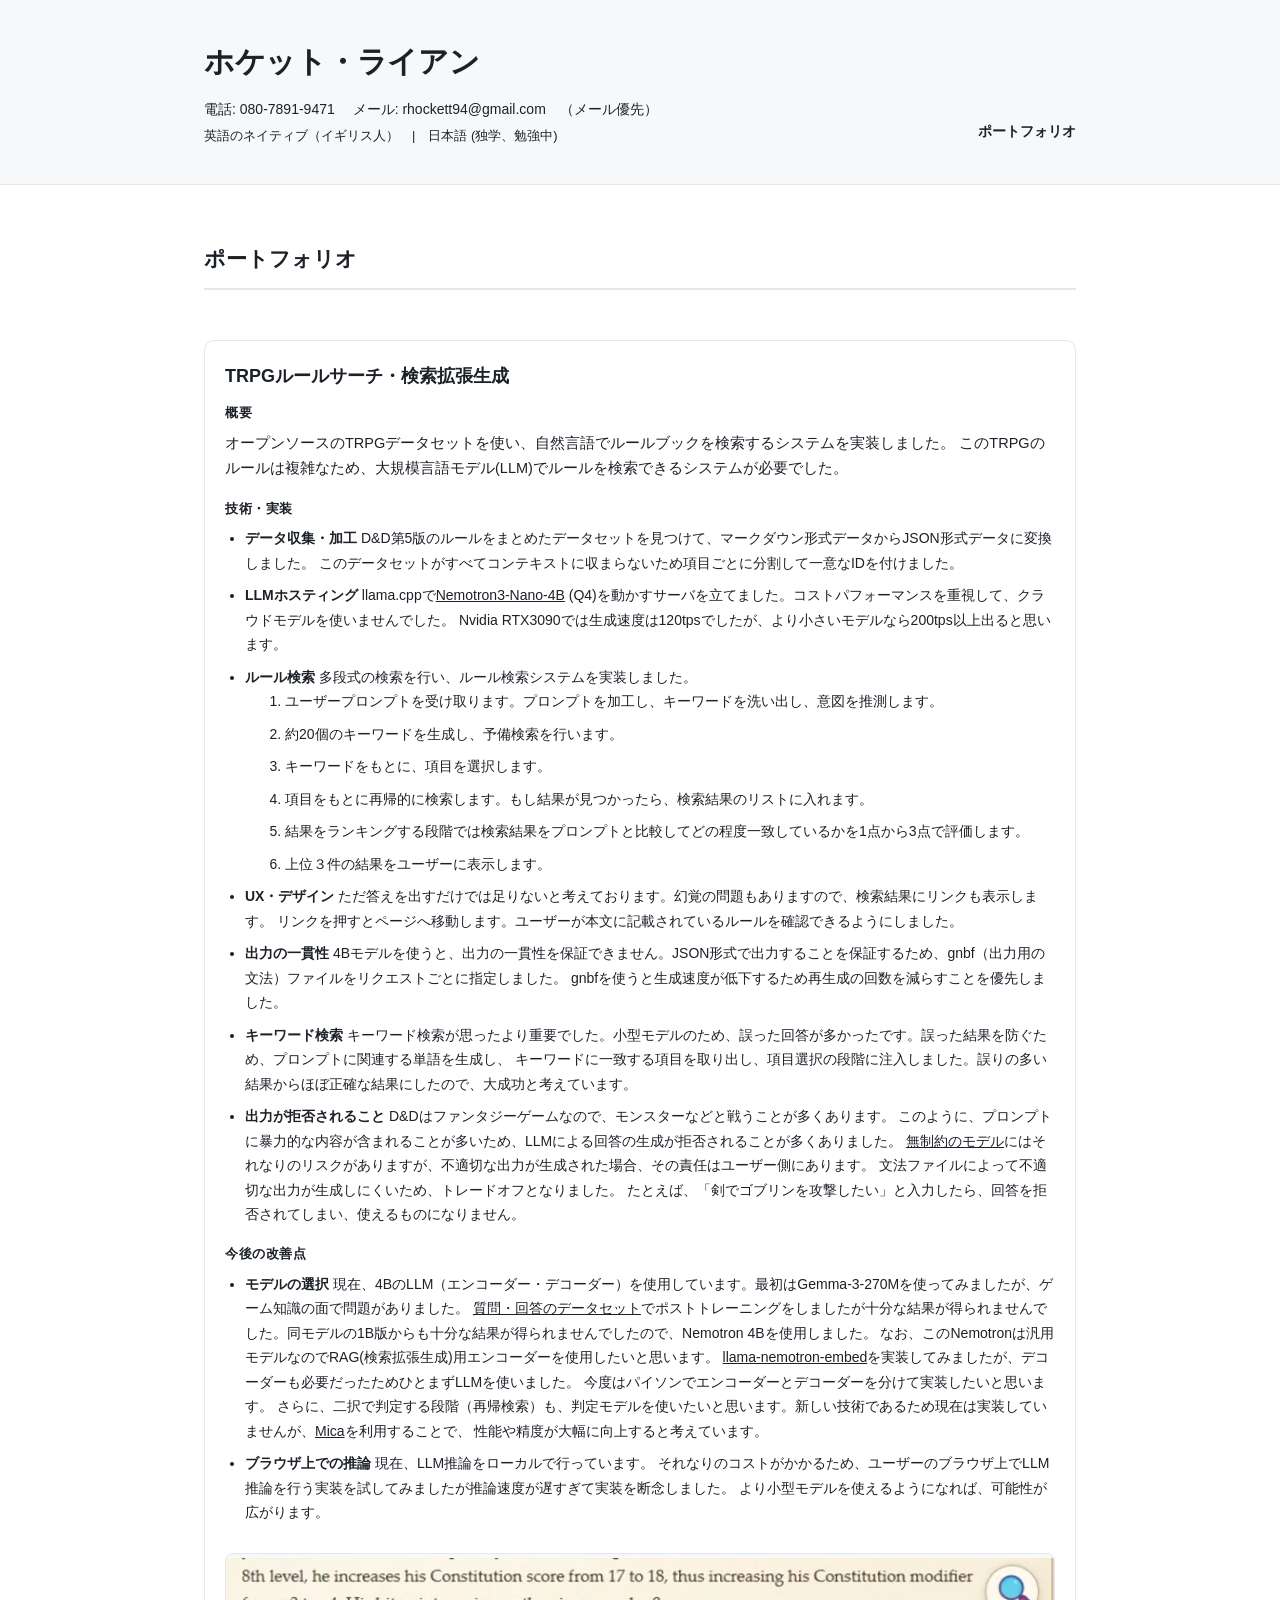
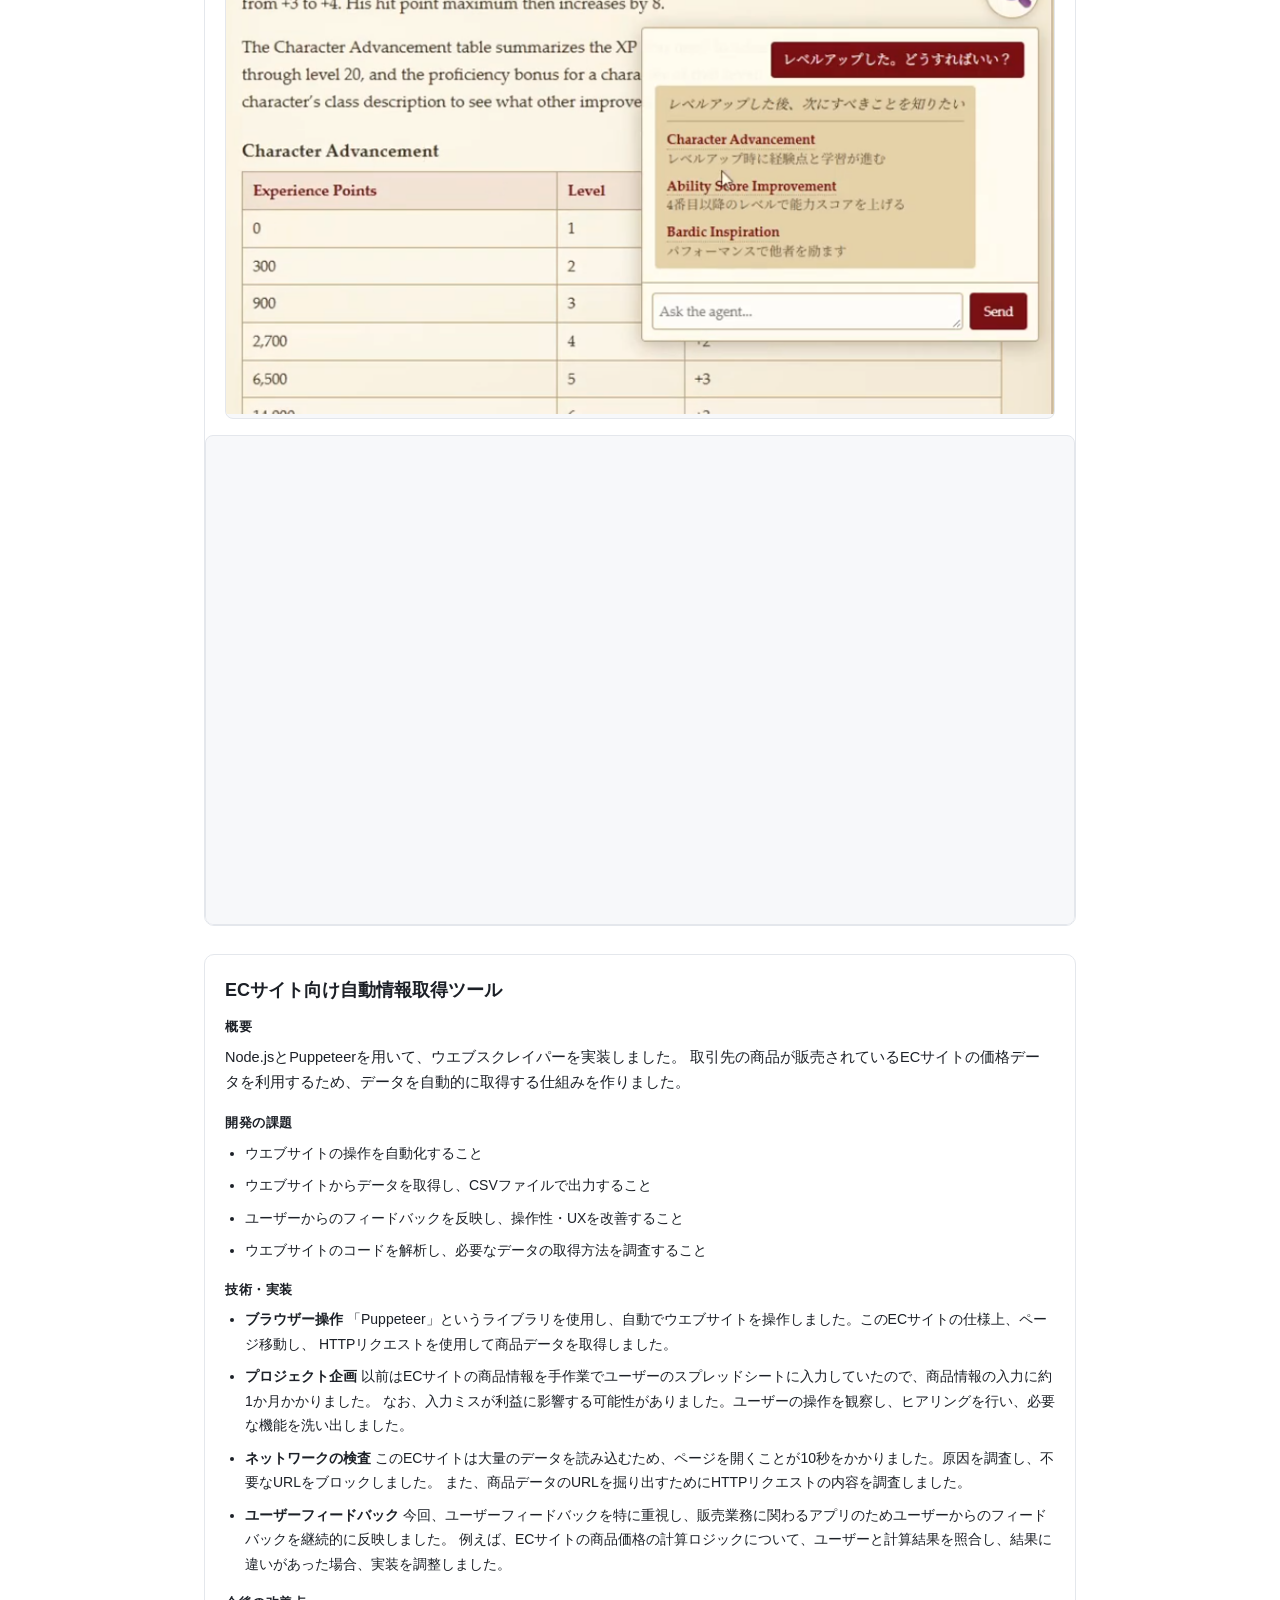
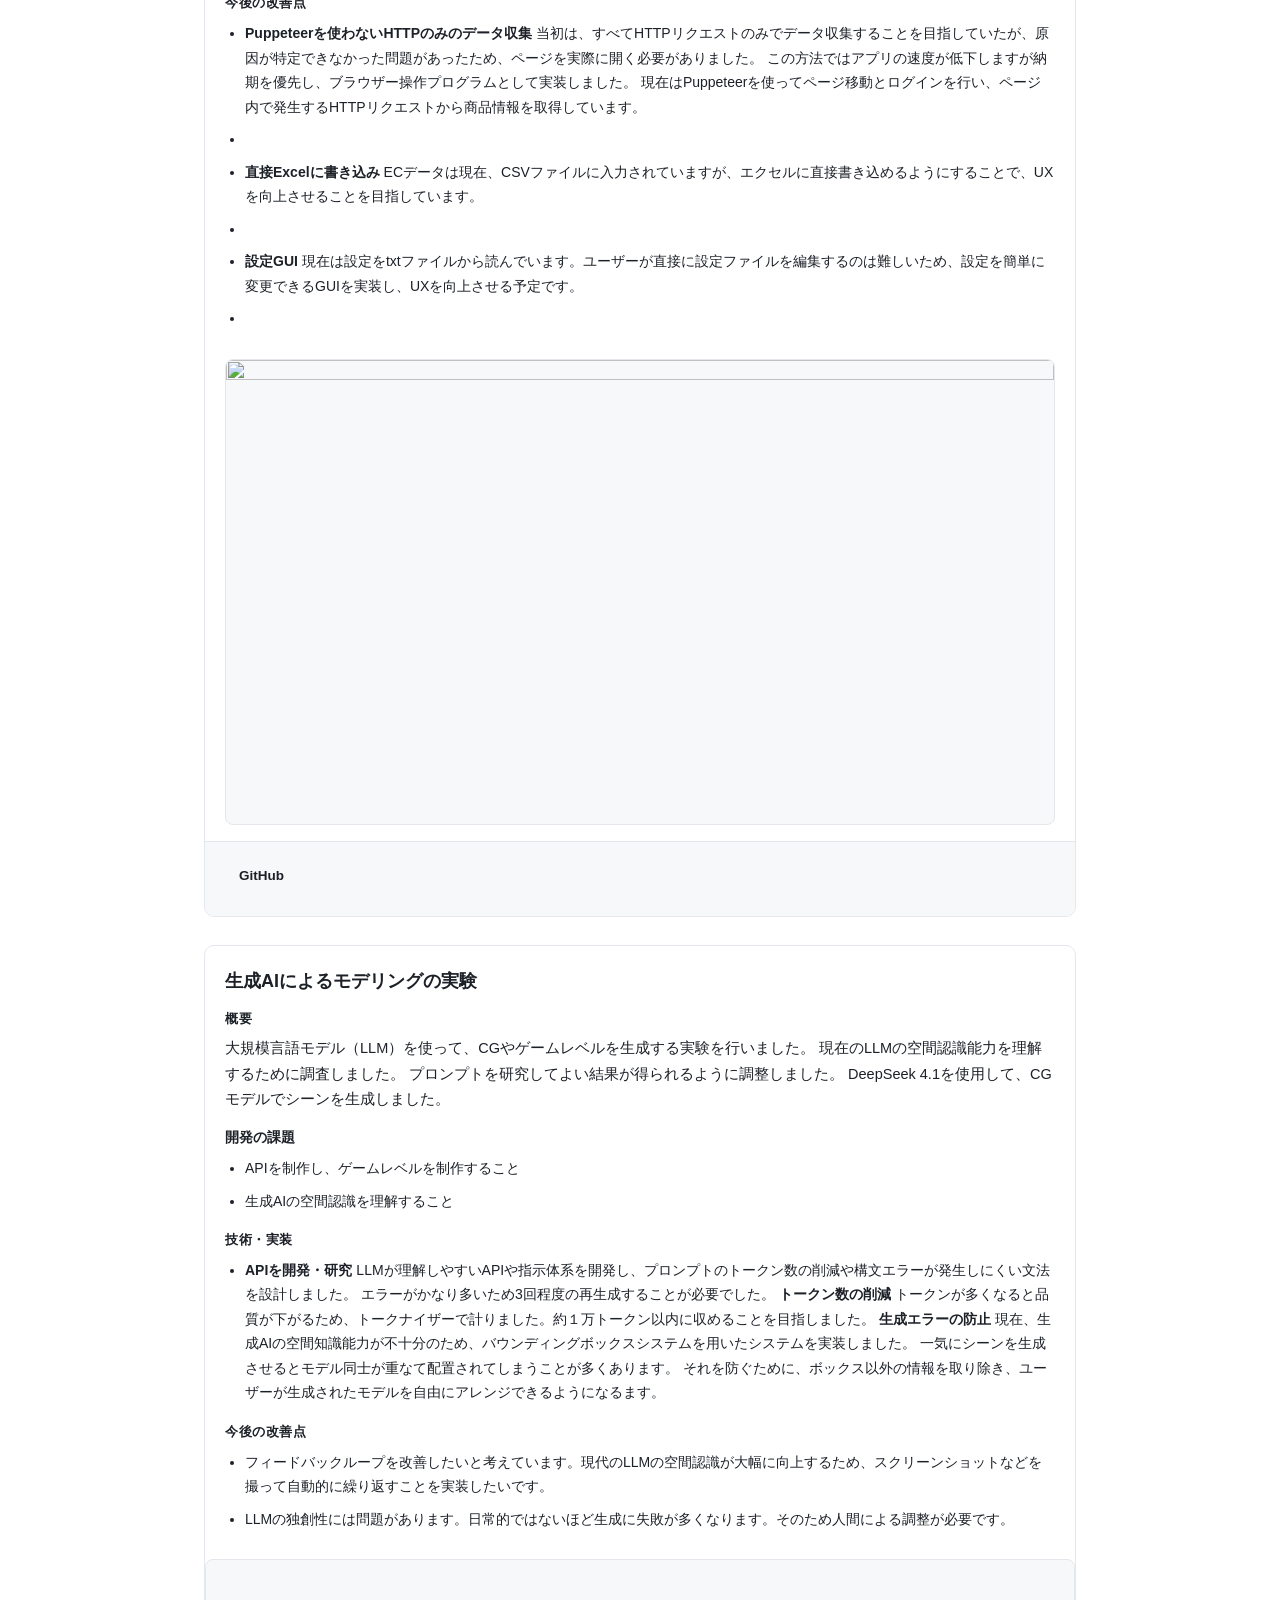
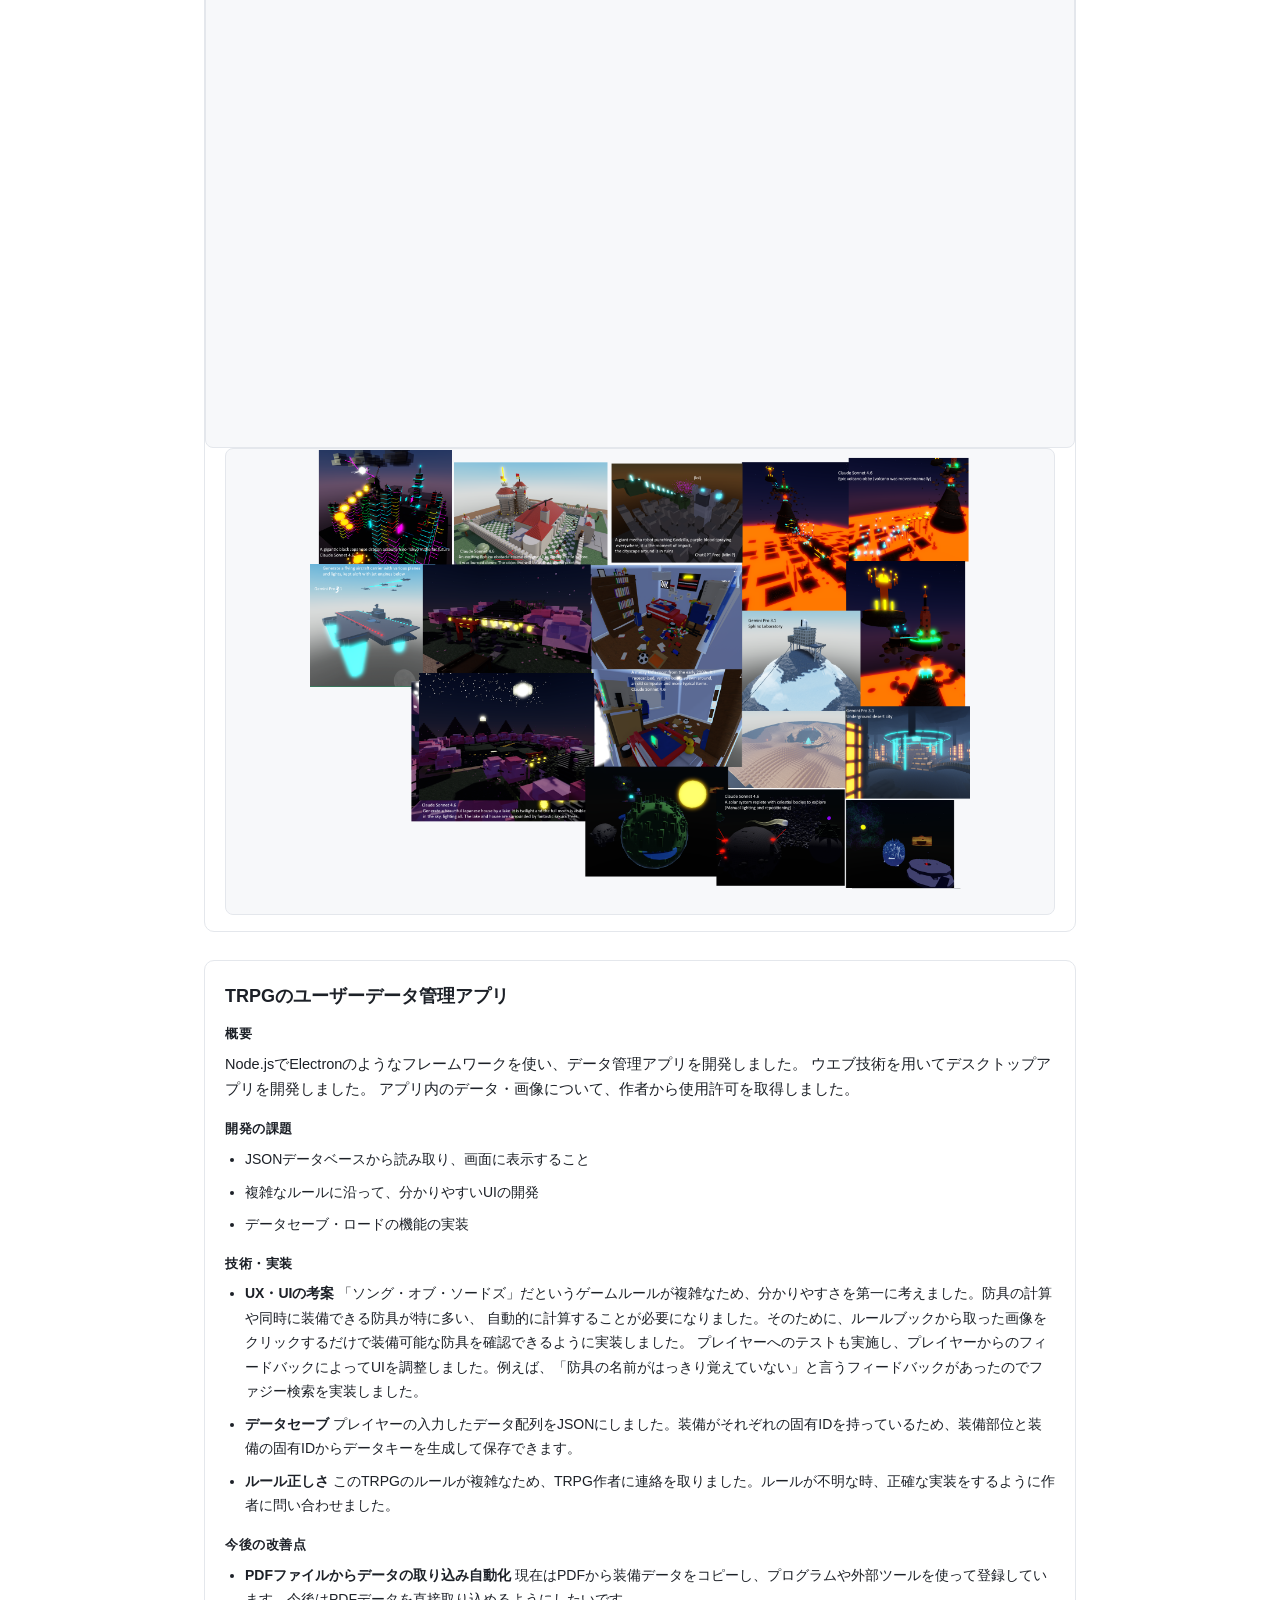
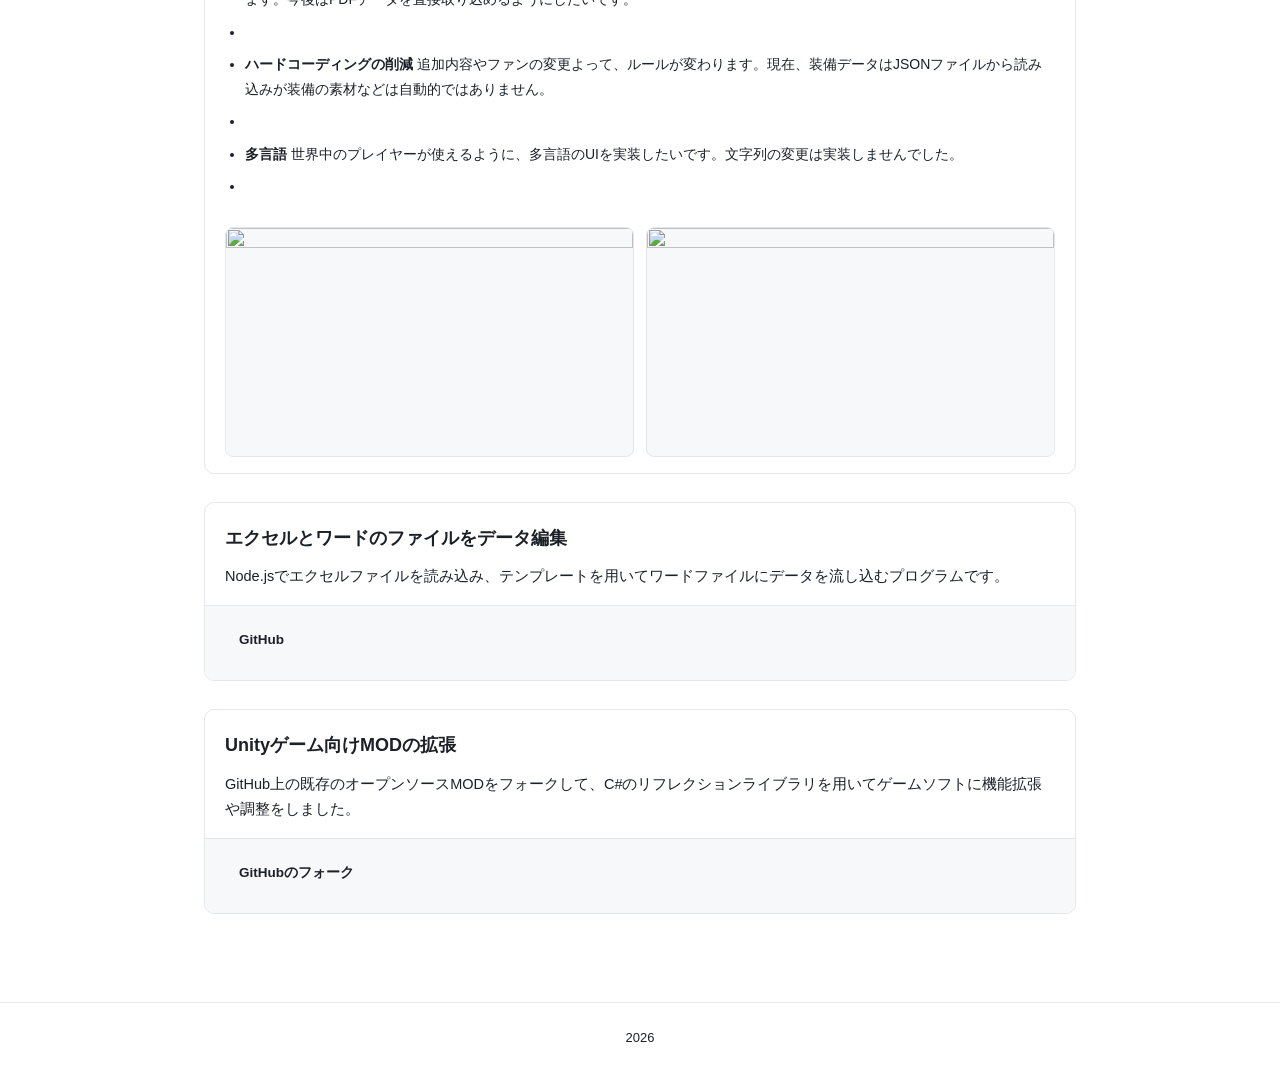
==== ai.html @ 46b3680a "AIページ" ====
<!DOCTYPE html>
<html lang="ja">
<head>
	<meta charset="utf-8">
	<meta name="viewport" content="width=device-width, initial-scale=1">
	<title>ホケット　ライアン・ポートフォリオ</title>
	<link rel="stylesheet" href="main.css">
	<!--09/03変更した -->
</head>

<body>

<header class="top">
	<div class="top-inner">
		<div class="name">
			<h1>ホケット・ライアン</h1>
			<p class="contact">
				電話: 080-7891-9471　
				メール: rhockett94@gmail.com　（メール優先）
			</p>
			
			<p class="languages">
			英語のネイティブ（イギリス人）　|　日本語 (独学、勉強中)
			</p>
			
		
		</div>

		<nav>
			<!--a href="#education">学歴</a>
			<a href="#work">職歴</a-->
			<!--a href="#skills">スキル</a-->
			<a href="#portfolio">ポートフォリオ</a>
		</nav>
	</div>
</header>

<main>

<section id="portfolio">
	<h2>ポートフォリオ</h2>
	<!--
	<div class="project">
		<h3>プロジェクト名</h3>
		<p class="desc">
			ここに簡単な説明を書きます。何を作ったのか、目的、特徴など。
		</p>
		<p class="tech">
			使用技術: HTML / CSS / JavaScript
		</p>
		<p class="links">
			<a href="#">デモ</a>
			<a href="#">ソースコード</a>
		</p>

		<div class="media">
			<div class="media-video">
				<iframe src="https://www.youtube.com/embed/gCMYRTG_4xU?si=UzJkvlsYuFJQmUvD" frameborder="0" allow="encrypted-media;picture-in-picture; web-share" referrerpolicy="no-referrer-when-downgrade" allowfullscreen></iframe>
			</div>

		</div>
	</div>
	-->
	

	<div class="project" id="trpg-rulebook-search">
		<h3>TRPGルールサーチ・検索拡張生成</h3>


		<div class="desc">
			<h3>概要</h3>
				オープンソースのTRPGデータセットを使い、自然言語でルールブックを検索するシステムを実装しました。
				このTRPGのルールは複雑なため、大規模言語モデル(LLM)でルールを検索できるシステムが必要でした。
			<p>

			</p>
			
			<h3>技術・実装</h3>
			<ul>
				<li>
					<strong>データ収集・加工</strong>D&D第5版のルールをまとめたデータセットを見つけて、マークダウン形式データからJSON形式データに変換しました。
					このデータセットがすべてコンテキストに収まらないため項目ごとに分割して一意なIDを付けました。
					
				</li>
				<li>
					<strong>LLMホスティング</strong>llama.cppで<a href="https://huggingface.co/nvidia/NVIDIA-Nemotron-3-Nano-4B-GGUF">Nemotron3-Nano-4B</a> (Q4)を動かすサーバを立てました。コストパフォーマンスを重視して、クラウドモデルを使いませんでした。
					Nvidia RTX3090では生成速度は120tpsでしたが、より小さいモデルなら200tps以上出ると思います。
				<li>
					<strong>ルール検索</strong>多段式の検索を行い、ルール検索システムを実装しました。
					<ol>
						<li>ユーザープロンプトを受け取ります。プロンプトを加工し、キーワードを洗い出し、意図を推測します。</li>
						<li>約20個のキーワードを生成し、予備検索を行います。</li>
						<li>キーワードをもとに、項目を選択します。</li>
						<li>項目をもとに再帰的に検索します。もし結果が見つかったら、検索結果のリストに入れます。</li>
						<li>結果をランキングする段階では検索結果をプロンプトと比較してどの程度一致しているかを1点から3点で評価します。</li>
						<li>上位３件の結果をユーザーに表示します。</li>
					</ol>
					
				</li>
				<li>
					<strong>UX・デザイン</strong>ただ答えを出すだけでは足りないと考えております。幻覚の問題もありますので、検索結果にリンクも表示します。
					リンクを押すとページへ移動します。ユーザーが本文に記載されているルールを確認できるようにしました。
				</li>
				<li>
					<strong>出力の一貫性</strong>4Bモデルを使うと、出力の一貫性を保証できません。JSON形式で出力することを保証するため、gnbf（出力用の文法）ファイルをリクエストごとに指定しました。 gnbfを使うと生成速度が低下するため再生成の回数を減らすことを優先しました。
				</li>
				<li>
					<strong>キーワード検索</strong>キーワード検索が思ったより重要でした。小型モデルのため、誤った回答が多かったです。誤った結果を防ぐため、プロンプトに関連する単語を生成し、
					キーワードに一致する項目を取り出し、項目選択の段階に注入しました。誤りの多い結果からほぼ正確な結果にしたので、大成功と考えています。
				</li>
				<li>
					<strong>出力が拒否されること</strong>D&Dはファンタジーゲームなので、モンスターなどと戦うことが多くあります。
					このように、プロンプトに暴力的な内容が含まれることが多いため、LLMによる回答の生成が拒否されることが多くありました。
					<a href="https://huggingface.co/HauhauCS/Nemotron3-Nano-4B-Uncensored-HauhauCS-Aggressive">無制約のモデル</a>にはそれなりのリスクがありますが、不適切な出力が生成された場合、その責任はユーザー側にあります。
					文法ファイルによって不適切な出力が生成しにくいため、トレードオフとなりました。
					たとえば、「剣でゴブリンを攻撃したい」と入力したら、回答を拒否されてしまい、使えるものになりません。
					
					
					
				</li>
			</ul>
			
			<h3>今後の改善点</h3>
			<ul>
				
				<li><strong>モデルの選択</strong>現在、4BのLLM（エンコーダー・デコーダー）を使用しています。最初はGemma-3-270Mを使ってみましたが、ゲーム知識の面で問題がありました。
					<a href="https://huggingface.co/datasets/jason-oneal/dnd-5e-dataset">質問・回答のデータセット</a>でポストトレーニングをしましたが十分な結果が得られませんでした。同モデルの1B版からも十分な結果が得られませんでしたので、Nemotron 4Bを使用しました。
					なお、このNemotronは汎用モデルなのでRAG(検索拡張生成)用エンコーダーを使用したいと思います。
					<a href="https://huggingface.co/nvidia/llama-nemotron-embed-vl-1b-v2-fp8">llama-nemotron-embed</a>を実装してみましたが、デコーダーも必要だったためひとまずLLMを使いました。
					今度はパイソンでエンコーダーとデコーダーを分けて実装したいと思います。
					さらに、二択で判定する段階（再帰検索）も、判定モデルを使いたいと思います。新しい技術であるため現在は実装していませんが、<a href="https://huggingface.co/sky7350/Mica-v0.1-4B">Mica</a>を利用することで、
					性能や精度が大幅に向上すると考えています。
					
				</li>
				<li>
					<strong>ブラウザ上での推論</strong>現在、LLM推論をローカルで行っています。

					それなりのコストがかかるため、ユーザーのブラウザ上でLLM推論を行う実装を試してみましたが推論速度が遅すぎて実装を断念しました。

					より小型モデルを使えるようになれば、可能性が広がります。
					
				</li>
			</ul>
			
		</div>

		<div class="media">
		
			<img class="media-img" src="srd-rag.png">
		</div>
		<div class="media-video">
			<iframe src="https://www.youtube.com/embed/XYZTOyIFa6o?si=GR5VIjRbFAJTNVbJ" frameborder="0" allow="encrypted-media;picture-in-picture; web-share" referrerpolicy="no-referrer-when-downgrade" allowfullscreen></iframe>
		</div>
	
		
	</div>

	<div class="project" id="ec-scraper">
		<h3>ECサイト向け自動情報取得ツール</h3>
		
		
		<div class="desc">
			<h3>概要</h3>
			<p>
				Node.jsとPuppeteerを用いて、ウエブスクレイパーを実装しました。
				取引先の商品が販売されているECサイトの価格データを利用するため、データを自動的に取得する仕組みを作りました。
			</p>
			<h3>開発の課題</h3>
			<ul>
				<li>ウエブサイトの操作を自動化すること</li>
				<li>ウエブサイトからデータを取得し、CSVファイルで出力すること</li>
				<li>ユーザーからのフィードバックを反映し、操作性・UXを改善すること</li>
				<li>ウエブサイトのコードを解析し、必要なデータの取得方法を調査すること</li>
			
			</ul>
			<h3>技術・実装</h3>
			<ul>
				<li><strong>ブラウザー操作</strong>「Puppeteer」というライブラリを使用し、自動でウエブサイトを操作しました。このECサイトの仕様上、ページ移動し、
				HTTPリクエストを使用して商品データを取得しました。
				</li>
				<li>
					<strong>プロジェクト企画</strong>以前はECサイトの商品情報を手作業でユーザーのスプレッドシートに入力していたので、商品情報の入力に約1か月かかりました。
					なお、入力ミスが利益に影響する可能性がありました。ユーザーの操作を観察し、ヒアリングを行い、必要な機能を洗い出しました。
					
				</li>
				<li>
					<strong>ネットワークの検査</strong>このECサイトは大量のデータを読み込むため、ページを開くことが10秒をかかりました。原因を調査し、不要なURLをブロックしました。
					また、商品データのURLを掘り出すためにHTTPリクエストの内容を調査しました。
				</li>
				<li>
					<strong>ユーザーフィードバック</strong>今回、ユーザーフィードバックを特に重視し、販売業務に関わるアプリのためユーザーからのフィードバックを継続的に反映しました。
					例えば、ECサイトの商品価格の計算ロジックについて、ユーザーと計算結果を照合し、結果に違いがあった場合、実装を調整しました。
				</li>	
				
			</ul>
			<h3>今後の改善点</h3>
			<ul>
				<li>
					<strong>Puppeteerを使わないHTTPのみのデータ収集</strong>当初は、すべてHTTPリクエストのみでデータ収集することを目指していたが、原因が特定できなかった問題があったため、ページを実際に開く必要がありました。
					この方法ではアプリの速度が低下しますが納期を優先し、ブラウザー操作プログラムとして実装しました。

					現在はPuppeteerを使ってページ移動とログインを行い、ページ内で発生するHTTPリクエストから商品情報を取得しています。
				<li>
				<li>
					<strong>直接Excelに書き込み</strong>ECデータは現在、CSVファイルに入力されていますが、エクセルに直接書き込めるようにすることで、UXを向上させることを目指しています。
				<li>
				<li>
					<strong>設定GUI</strong>現在は設定をtxtファイルから読んでいます。ユーザーが直接に設定ファイルを編集するのは難しいため、設定を簡単に変更できるGUIを実装し、UXを向上させる予定です。
				<li>
			</ul>
		</div>
		<div class="media">
	
			<a href="scraper.png"><img class="media-img" src="scraper.png"></a>
		</div>
				
		<p class="links">
			<a href="https://github.com/botchi09/stone-website-puppeteer-scraper">GitHub</a>
		</p>
	</div>

	<div class="project" id="gen-ai-modeling">
		<h3>生成AIによるモデリングの実験</h3>
			
		<div class="desc">
			<h3>概要</h3>
			<p>大規模言語モデル（LLM）を使って、CGやゲームレベルを生成する実験を行いました。
				現在のLLMの空間認識能力を理解するために調査しました。
				
				プロンプトを研究してよい結果が得られるように調整しました。
				DeepSeek 4.1を使用して、CGモデルでシーンを生成しました。
			</p>
			<h4>開発の課題</h4>
			<ul>
				<li>APIを制作し、ゲームレベルを制作すること</li>
				<li>生成AIの空間認識を理解すること</li>
			</ul>
			<h3>技術・実装</h3>
			<ul>
				<li>
					<strong>APIを開発・研究</strong>LLMが理解しやすいAPIや指示体系を開発し、プロンプトのトークン数の削減や構文エラーが発生しにくい文法を設計しました。
					エラーがかなり多いため3回程度の再生成することが必要でした。
					<strong>トークン数の削減</strong>トークンが多くなると品質が下がるため、トークナイザーで計りました。約１万トークン以内に収めることを目指しました。
					<strong>生成エラーの防止</strong>現在、生成AIの空間知識能力が不十分のため、バウンディングボックスシステムを用いたシステムを実装しました。
					一気にシーンを生成させるとモデル同士が重なて配置されてしまうことが多くあります。
					それを防ぐために、ボックス以外の情報を取り除き、ユーザーが生成されたモデルを自由にアレンジできるようになるます。
				</li>
								
			</ul>
			<h3>今後の改善点</h3>
			<ul>
				<li>
					フィードバックループを改善したいと考えています。現代のLLMの空間認識が大幅に向上するため、スクリーンショットなどを撮って自動的に繰り返すことを実装したいです。
				</li>
				
				<li>
					LLMの独創性には問題があります。日常的ではないほど生成に失敗が多くなります。そのため人間による調整が必要です。
				</li>
			</ul>
			
		</div>

		
		<div class="media-video">
			<iframe src="https://www.youtube.com/embed/Lmt0cFwmr_M?si=j4mqM7-joYbOBYHR" frameborder="0" allow="encrypted-media;picture-in-picture; web-share" referrerpolicy="no-referrer-when-downgrade" allowfullscreen></iframe>
		</div>
		<div class="media">
		
			<img class="media-img" src="prompt_results.png">
		</div>
		
	</div>
	<div class="project" id="trpg-manager">
		<h3>TRPGのユーザーデータ管理アプリ</h3>
		<div class="desc">
			<h3>概要</h3>
			<p>Node.jsでElectronのようなフレームワークを使い、データ管理アプリを開発しました。
			ウエブ技術を用いてデスクトップアプリを開発しました。
			アプリ内のデータ・画像について、作者から使用許可を取得しました。
			</p>
			<h3>開発の課題</h3>
			<ul>
				<li>JSONデータベースから読み取り、画面に表示すること</li>
				<li>複雑なルールに沿って、分かりやすいUIの開発</li>
				<li>データセーブ・ロードの機能の実装</li>
			</ul>
			<h3>技術・実装</h3>
			<ul>

				<li>
					<strong>UX・UIの考案</strong>「ソング・オブ・ソードズ」だというゲームルールが複雑なため、分かりやすさを第一に考えました。防具の計算や同時に装備できる防具が特に多い、
					自動的に計算することが必要になりました。そのために、ルールブックから取った画像をクリックするだけで装備可能な防具を確認できるように実装しました。
					プレイヤーへのテストも実施し、プレイヤーからのフィードバックによってUIを調整しました。例えば、「防具の名前がはっきり覚えていない」と言うフィードバックがあったのでファジー検索を実装しました。
					
				</li>
				<li>
					<strong>データセーブ</strong>プレイヤーの入力したデータ配列をJSONにしました。装備がそれぞれの固有IDを持っているため、装備部位と装備の固有IDからデータキーを生成して保存できます。
					
				</li>
				<li>
					<strong>ルール正しさ</strong>このTRPGのルールが複雑なため、TRPG作者に連絡を取りました。ルールが不明な時、正確な実装をするように作者に問い合わせました。
				</li>
				
				
			</ul>
			<h3>今後の改善点</h3>
			<ul>
				<li>
					<strong>PDFファイルからデータの取り込み自動化</strong>現在はPDFから装備データをコピーし、プログラムや外部ツールを使って登録しています。今後はPDFデータを直接取り込めるようにしたいです。
				<li>
				<li>
					<strong>ハードコーディングの削減</strong>追加内容やファンの変更よって、ルールが変わります。現在、装備データはJSONファイルから読み込みが装備の素材などは自動的ではありません。
					
				<li>
				<li>
					<strong>多言語</strong>世界中のプレイヤーが使えるように、多言語のUIを実装したいです。文字列の変更は実装しませんでした。
					
				<li>
			</ul>
		</div>

		<div class="media">
	
			<a href="sosmanager1.png"><img class="media-img" src="sosmanager1.png"></a>
			<a href="sosmanager2.png"><img class="media-img" src="sosmanager2.png"></a>
			

		</div>
		<!--p class="links">
			<a href="https://github.com/botchi09/sos-equipment-manager">GitHub</a>
		</p-->
	</div>
	
	<!--div class="project">
		<h3>ハムスターボール決闘</h3>
		<p class="desc">
			Robloxのサーバー主導システムを使用し、ハムスターボールで対戦するゲームです。 ラグを感じにくい体験のために、プレイヤーの能力を工夫しました。
		</p>
		
		<p class="links">
			<a href="https://youtu.be/L8BhFeAakAs">映像</a>
			
		</p>
	</div-->
	
	
	

	<div class="project" id="excel-word-editor">
		<h3>エクセルとワードのファイルをデータ編集</h3>
		<div class="desc">
			<p>Node.jsでエクセルファイルを読み込み、テンプレートを用いてワードファイルにデータを流し込むプログラムです。</p>
		</div>
		
		<p class="links">
			<a href="https://github.com/botchi09/bingo-worksheet-node-docx-gen">GitHub</a>
		</p>
	</div>
	
	<div class="project" id="unity-mods">
		<h3>Unityゲーム向けMODの拡張</h3>
		<div class="desc">
			<p>GitHub上の既存のオープンソースMODをフォークして、C#のリフレクションライブラリを用いてゲームソフトに機能拡張や調整をしました。</p>
		</div>
		
		<p class="links">
			<a href="https://github.com/botchi09/Outward-Mods">GitHubのフォーク</a>
		</p>
	</div>


</section>

</main>

<footer>
2026
</footer>

</body>
</html>
---- main.css ----
/* =========================================================
   Light, image-forward portfolio design
   ========================================================= */

:root {
	--bg:        #ffffff;
	--surface:   #f7f8fa;
	--border:    #e4e7ec;
	--text:      #1c2027;
	--sans: -apple-system, BlinkMacSystemFont, "Hiragino Kaku Gothic ProN", "Hiragino Sans", "Yu Gothic", "Segoe UI", Roboto, sans-serif;
	--radius: 10px;
}

* {
	box-sizing: border-box;
}

body {
	margin: 0;
	font-family: var(--sans);
	background: var(--bg);
	color: var(--text);
	line-height: 1.75;
	-webkit-font-smoothing: antialiased;
}

a {
	color: var(--accent);
}

:focus-visible {
	outline: 2px solid var(--accent);
	outline-offset: 2px;
	border-radius: 3px;
}

/* ---------------------------------------------------------
   header
   --------------------------------------------------------- */

.top {
	border-bottom: 1px solid var(--border);
	background: var(--surface);
}

.top-inner {
	max-width: 920px;
	margin: auto;
	padding: 36px 24px;
	display: flex;
	justify-content: space-between;
	align-items: flex-end;
	flex-wrap: wrap;
	gap: 18px;
}

.name h1 {
	margin: 0;
	font-size: 30px;
	font-weight: 700;
	letter-spacing: -0.01em;
	color: var(--text);
}

.contact {
	margin: 8px 0 0 0;
	font-size: 14px;
	color: var(--text-muted);
}

.languages {
	margin: 4px 0 0 0;
	font-size: 13px;
	color: var(--text-dim);
}

nav {
	display: flex;
	gap: 22px;
}

nav a {
	text-decoration: none;
	color: var(--text-muted);
	font-size: 14px;
	font-weight: 600;
	padding-bottom: 2px;
	border-bottom: 2px solid transparent;
	transition: color 0.15s ease, border-color 0.15s ease;
}

nav a:hover {
	color: var(--accent);
	border-color: var(--accent);
	text-decoration: none;
}

/* ---------------------------------------------------------
   layout / section titles
   --------------------------------------------------------- */

main {
	max-width: 920px;
	margin: auto;
	padding: 0 24px 40px;
}

h2 {
	font-size: 21px;
	font-weight: 700;
	color: var(--text);
	margin-top: 52px;
	margin-bottom: 22px;
	padding-bottom: 10px;
	border-bottom: 2px solid var(--border);
}

/* entries */

.entry {
	display: grid;
	grid-template-columns: 90px 1fr;
	gap: 10px;
	padding: 6px 0;
}

.year {
	color: var(--text-dim);
	font-size: 14px;
}

.details {
	font-size: 15px;
}

/* ---------------------------------------------------------
   footer
   --------------------------------------------------------- */

footer {
	margin-top: 48px;
	padding: 24px 20px;
	text-align: center;
	font-size: 13px;
	color: var(--text-dim);
	border-top: 1px solid var(--border);
}

/* ---------------------------------------------------------
   skills
   --------------------------------------------------------- */

.skills-grid {
	display: grid;
	grid-template-columns: 1fr 1fr;
	gap: 32px;
	margin-top: 10px;
}

.skill-group h3 {
	margin: 0 0 12px 0;
	font-size: 15px;
	font-weight: 700;
	color: var(--text);
}

.skill-list {
	list-style: none;
	padding: 0;
	margin: 0;
	display: flex;
	flex-wrap: wrap;
	gap: 8px;
}

.skill-list li {
	padding: 7px 13px;
	font-size: 13.5px;
	color: var(--text);
	background: var(--surface);
	border: 1px solid var(--border);
	border-radius: 999px;
}

@media (max-width: 640px) {
	.skills-grid {
		grid-template-columns: 1fr;
		gap: 26px;
	}
}

/* ---------------------------------------------------------
   portfolio
   --------------------------------------------------------- */

#portfolio {
	display: grid;
	gap: 28px;
	margin-top: 4px;
}

.project {
	padding: 0;
	border: 1px solid var(--border);
	border-radius: var(--radius);
	background: var(--bg);
	overflow: hidden;
}

.project h3 {
	margin: 0;
	padding: 20px 20px 6px;
	font-size: 18px;
	font-weight: 700;
	color: var(--text);
	border: none;
}

/* -----------------------------------------------------
   description block (was a <p>, now a <div> so it can
   legally contain headings/lists; text sized down and
   its internal headings scaled to sit clearly *inside*
   the project, well below the project title)
   ----------------------------------------------------- */

.desc {
	margin: 0;
	padding: 4px 20px 16px;
	color: var(--text-muted);
	font-size: 14.5px;
}

.desc p {
	margin: 0 0 12px;
}

.desc p:last-child {
	margin-bottom: 0;
}

.desc h3 {
	/* sub-heading *inside* a project (e.g. "概要", "技術・実装") —
	   deliberately much smaller than .project > h3, and its own
	   distinct color so the two levels don't read as the same rank */
	padding: 0;
	margin: 16px 0 6px;
	font-size: 13px;
	font-weight: 700;
	color: var(--accent);
	text-transform: uppercase;
	letter-spacing: 0.04em;
}

.desc h3:first-child {
	margin-top: 0;
}

.desc h4 {
	margin: 14px 0 6px;
	font-size: 13.5px;
	font-weight: 700;
	color: var(--text);
}

.desc ul {
	margin: 0 0 12px;
	padding-left: 20px;
}

.desc li {
	margin-bottom: 8px;
	font-size: 14px;
}

.desc li:last-child {
	margin-bottom: 0;
}

.desc strong {
	color: var(--text);
	margin-right: 4px;
}

.tech {
	margin: 0;
	padding: 0 20px 12px;
	font-size: 13px;
	color: var(--accent-2);
	font-weight: 600;
}

/* -----------------------------------------------------
   media (video + image) — consistent proportions,
   no more raw stretched iframe/img side by side
   ----------------------------------------------------- */

.media {
	display: grid;
	grid-template-columns: repeat(auto-fit, minmax(260px, 1fr));
	gap: 12px;
	padding: 0 20px 16px;
}

.media-video {
	position: relative;
	width: 100%;
	aspect-ratio: 16 / 9;
	border-radius: 8px;
	overflow: hidden;
	background: var(--surface);
	border: 1px solid var(--border);
}

.media-video iframe {
	position: absolute;
	inset: 0;
	width: 100%;
	height: 100%;
	border: 0;
}

.media-img {
	width: 100%;
	aspect-ratio: 16 / 9;
	object-fit: contain;
	border-radius: 8px;
	border: 1px solid var(--border);
	background: var(--surface);
	display: block;
}

/* link buttons (video / github) beneath the media/description */

.links {
	margin: 0;
	padding: 14px 20px 20px;
	display: flex;
	flex-wrap: wrap;
	gap: 10px;
	border-top: 1px solid var(--border);
	background: var(--surface);
}

.links a {
	text-decoration: none;
	font-size: 13.5px;
	font-weight: 600;
	color: var(--accent);
	background: var(--accent-soft);
	padding: 8px 14px;
	border-radius: 7px;
	transition: background 0.15s ease;
}

.links a:hover {
	background: #dfe8fb;
	text-decoration: none;
}

.todo {
	background-color: #ff7777;
}

/* ---------------------------------------------------------
   mobile
   --------------------------------------------------------- */

@media (max-width: 640px) {

	.top-inner {
		flex-direction: column;
		align-items: flex-start;
		padding: 28px 18px;
	}

	main {
		padding: 0 18px 32px;
	}

	.entry {
		grid-template-columns: 1fr;
	}

	.year {
		font-weight: 600;
	}

	.media {
		grid-template-columns: 1fr;
	}
}

@media (prefers-reduced-motion: reduce) {
	.shot {
		transition: none;
	}
	.shot:hover {
		transform: none;
	}
}
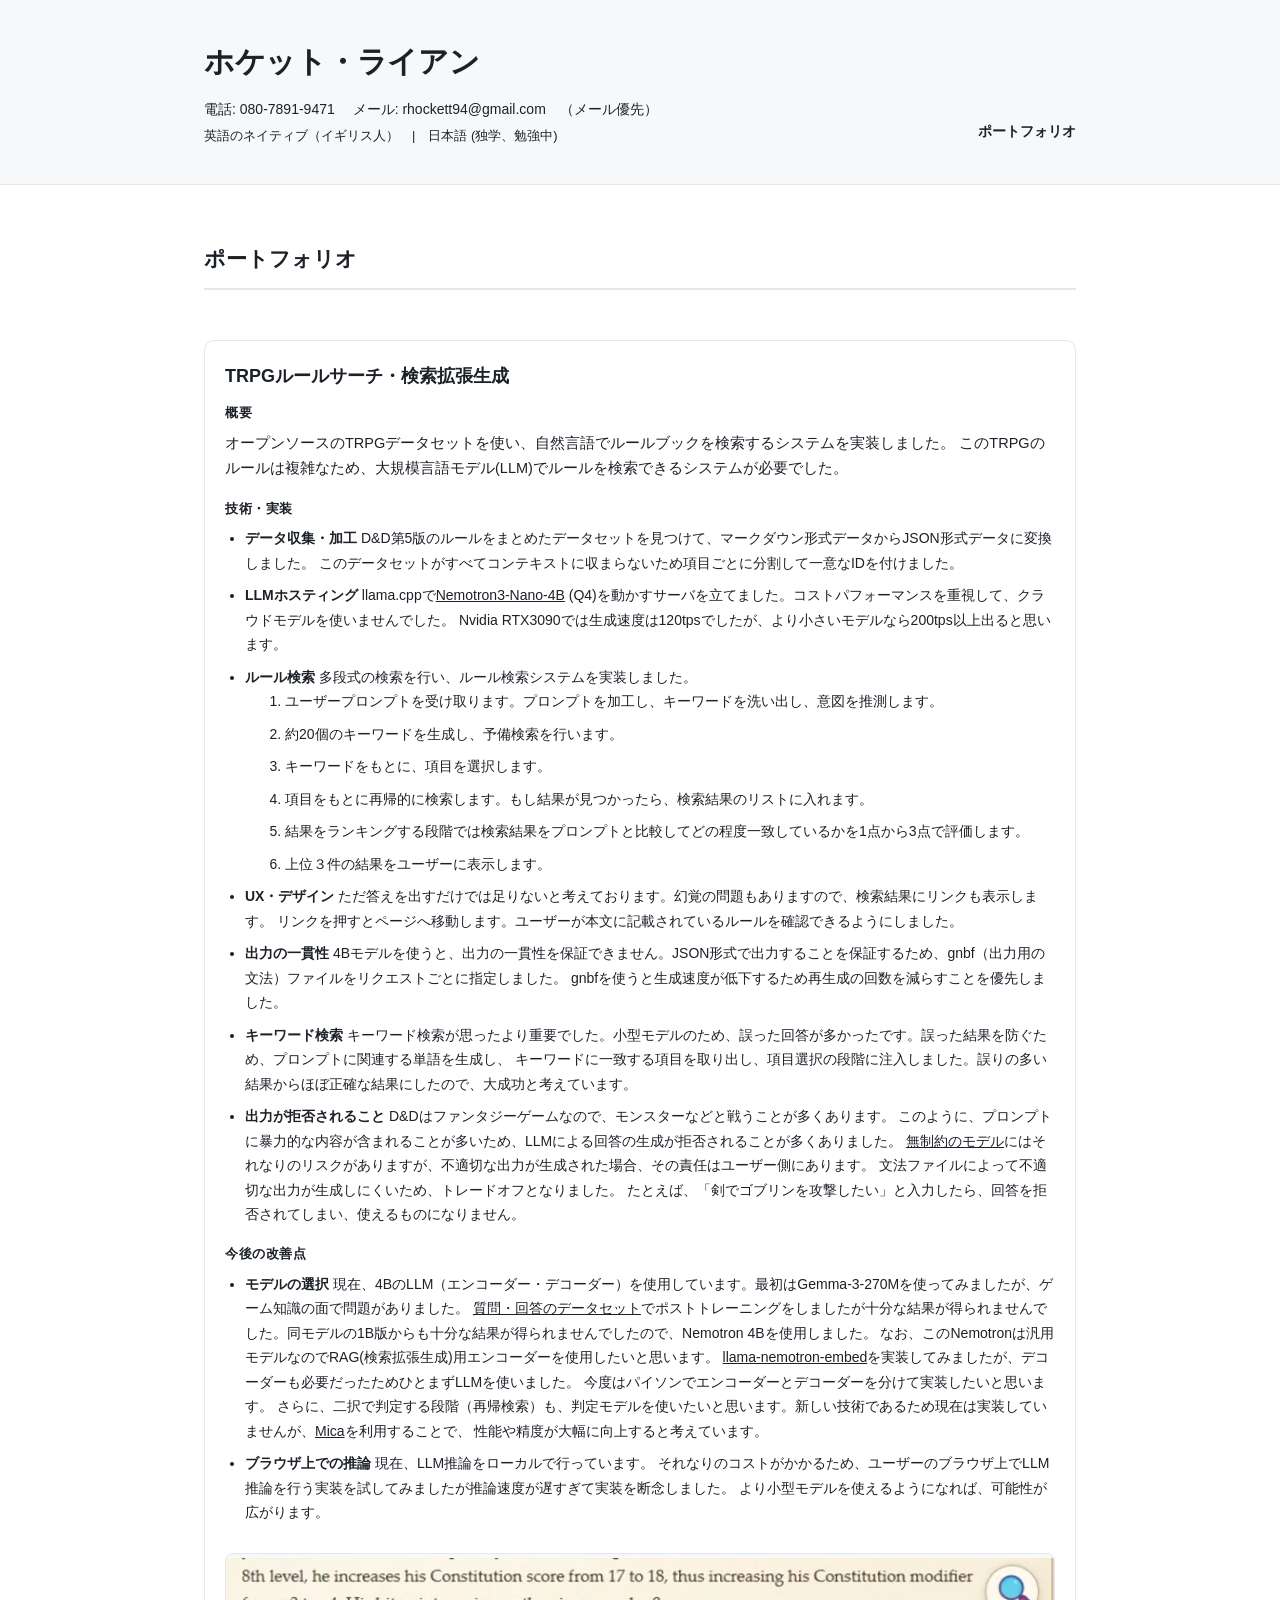
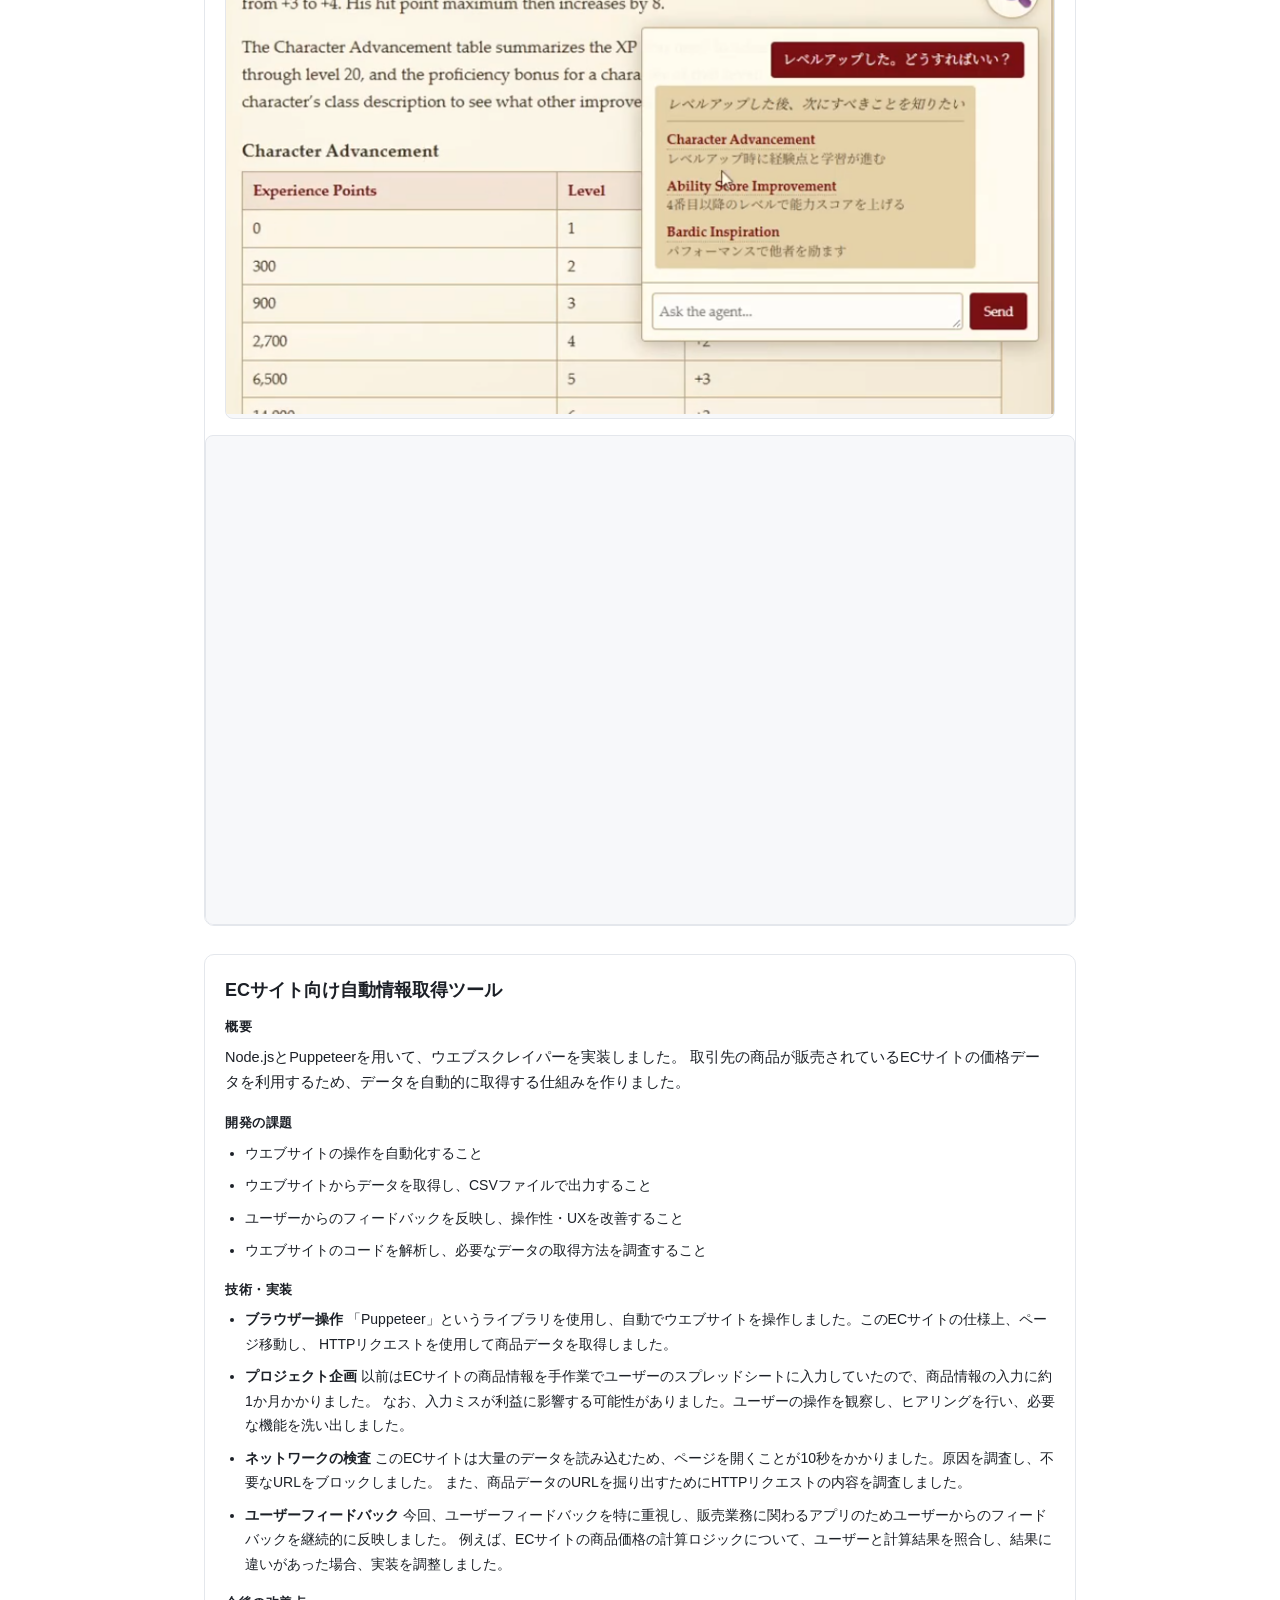
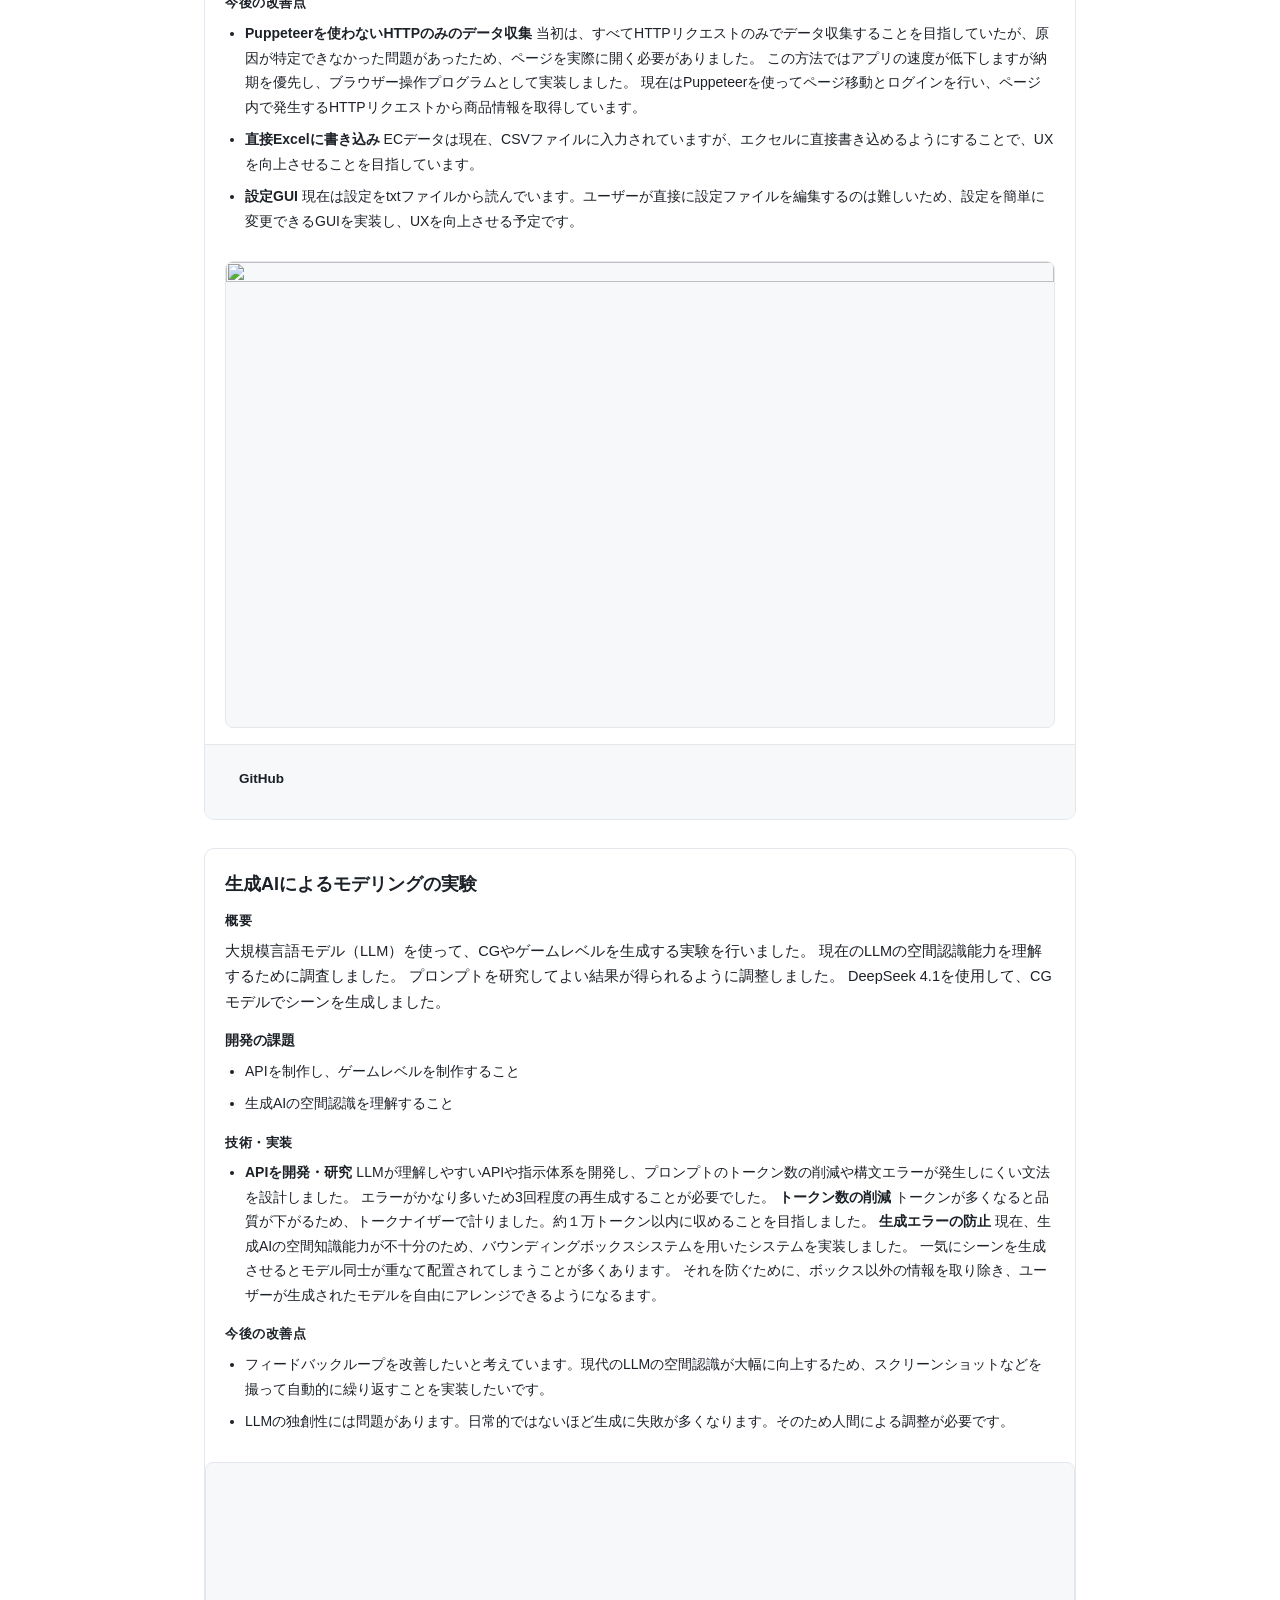
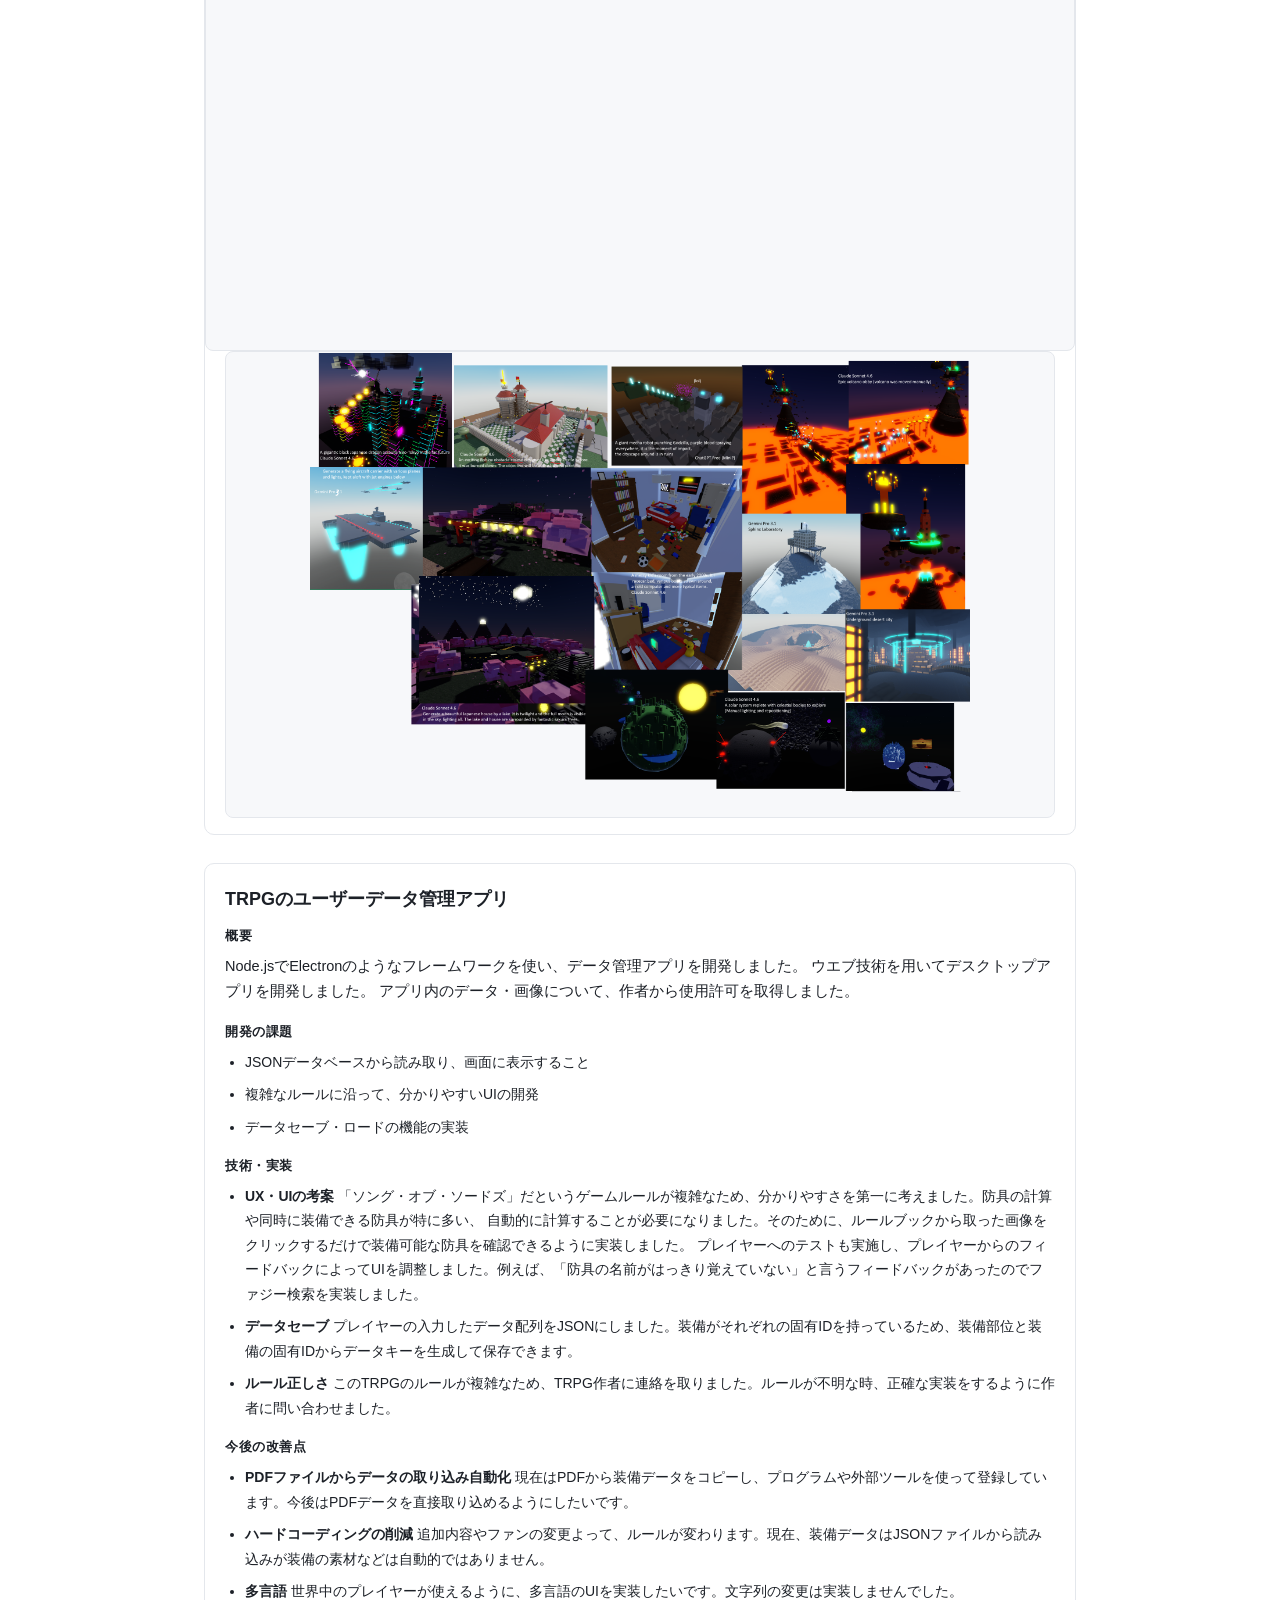
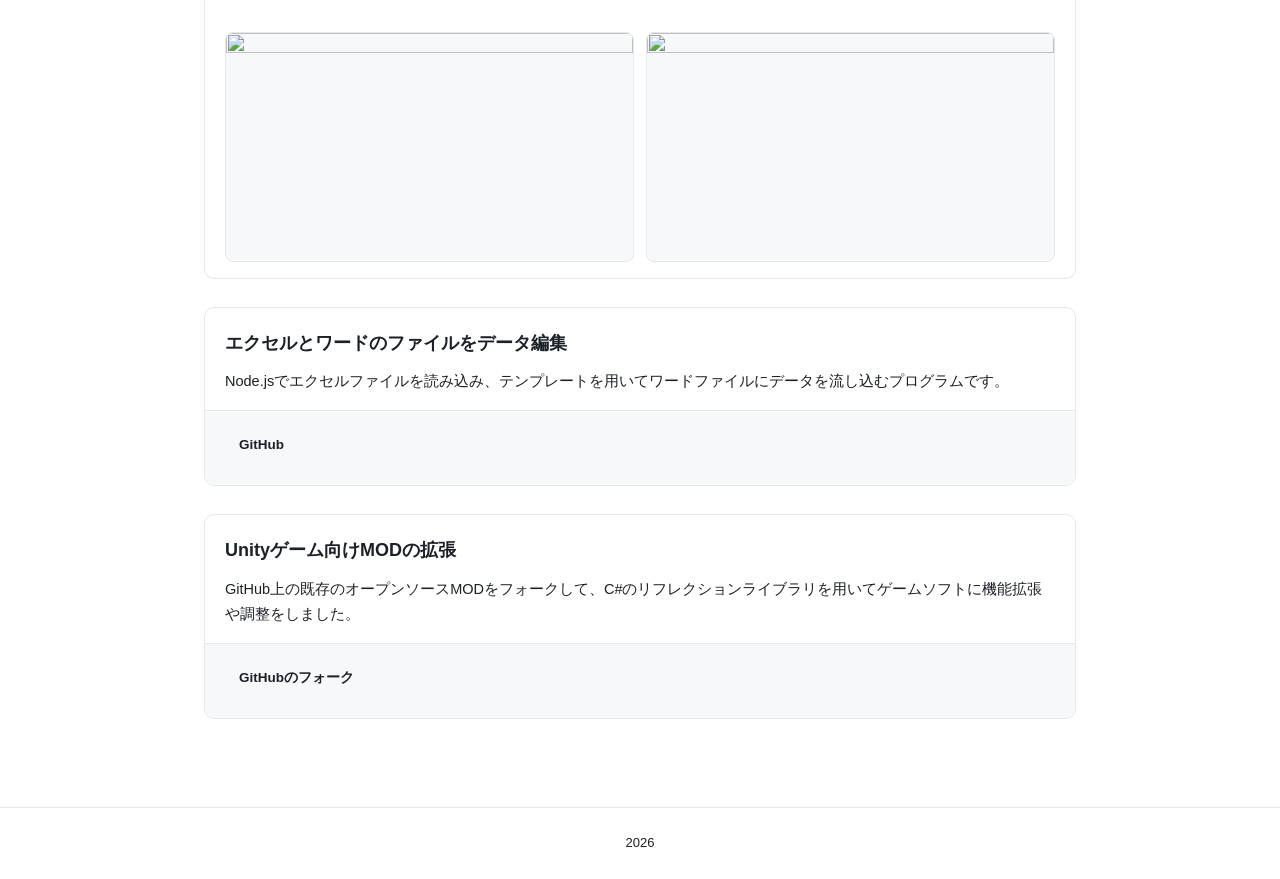
==== commit 303f6a86: "li タグエラー直した" ====
--- a/ai.html
+++ b/ai.html
@@ -200,13 +200,13 @@
 					この方法ではアプリの速度が低下しますが納期を優先し、ブラウザー操作プログラムとして実装しました。
 
 					現在はPuppeteerを使ってページ移動とログインを行い、ページ内で発生するHTTPリクエストから商品情報を取得しています。
-				<li>
+				</li>
 				<li>
 					<strong>直接Excelに書き込み</strong>ECデータは現在、CSVファイルに入力されていますが、エクセルに直接書き込めるようにすることで、UXを向上させることを目指しています。
-				<li>
+				</li>
 				<li>
 					<strong>設定GUI</strong>現在は設定をtxtファイルから読んでいます。ユーザーが直接に設定ファイルを編集するのは難しいため、設定を簡単に変更できるGUIを実装し、UXを向上させる予定です。
-				<li>
+				</li>
 			</ul>
 		</div>
 		<div class="media">
@@ -307,15 +307,15 @@
 			<ul>
 				<li>
 					<strong>PDFファイルからデータの取り込み自動化</strong>現在はPDFから装備データをコピーし、プログラムや外部ツールを使って登録しています。今後はPDFデータを直接取り込めるようにしたいです。
-				<li>
+				</li>
 				<li>
 					<strong>ハードコーディングの削減</strong>追加内容やファンの変更よって、ルールが変わります。現在、装備データはJSONファイルから読み込みが装備の素材などは自動的ではありません。
 					
-				<li>
+				</li>
 				<li>
 					<strong>多言語</strong>世界中のプレイヤーが使えるように、多言語のUIを実装したいです。文字列の変更は実装しませんでした。
 					
-				<li>
+				</li>
 			</ul>
 		</div>
 
